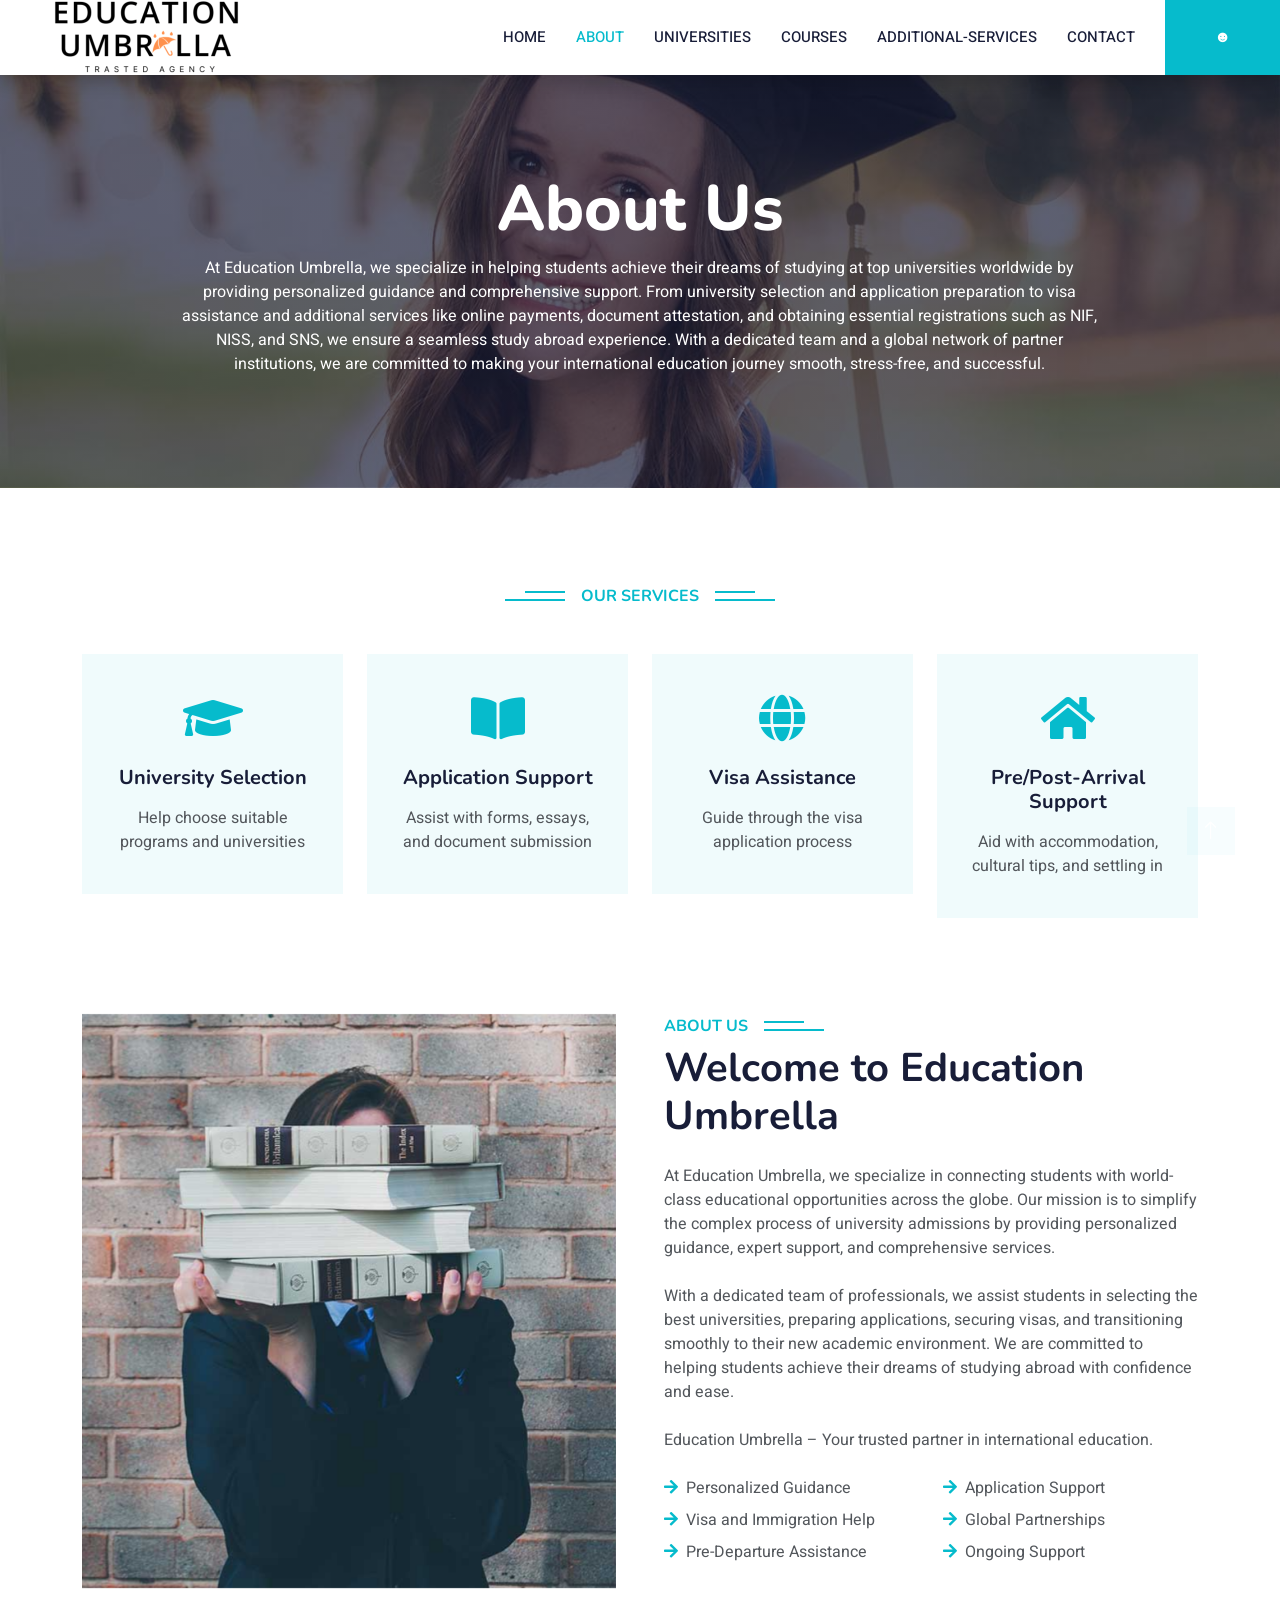
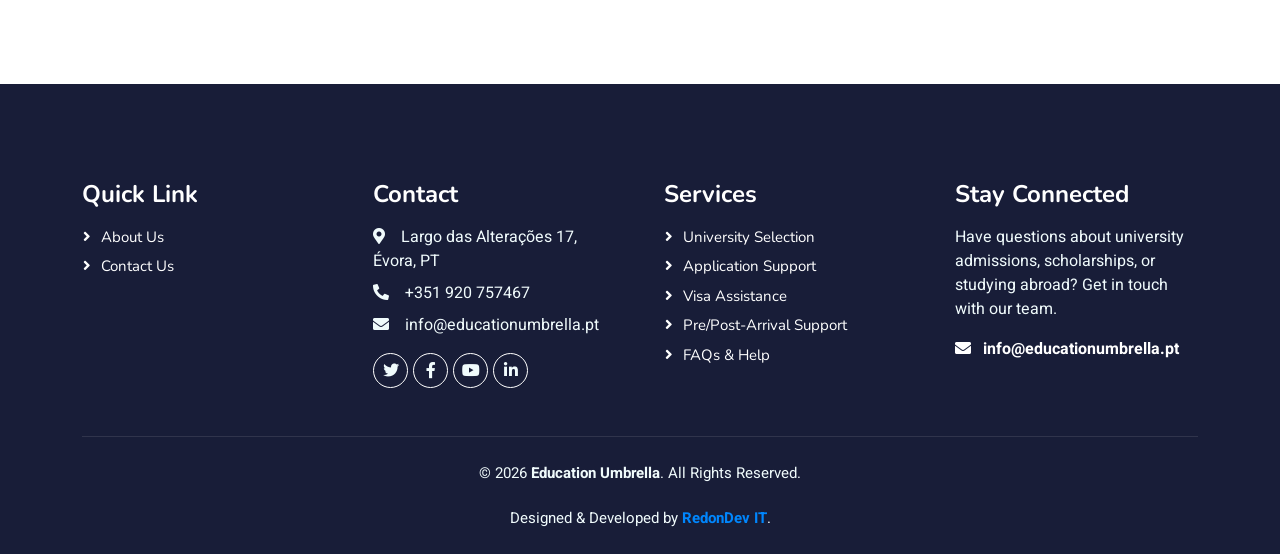
==== about.html @ 9b819d7d "master full static" ====
<!DOCTYPE html>
<html lang="en">

<head>
    <meta charset="utf-8">
    <title>About Us: Education Umbrella</title>
    <meta content="width=device-width, initial-scale=1.0" name="viewport">
    <meta content="" name="keywords">
    <meta content="" name="description">

    <!-- Favicon -->
    <link href="images/favicon.png" rel="icon">

    <!-- Google Web Fonts -->
    <link rel="preconnect" href="https://fonts.googleapis.com">
    <link rel="preconnect" href="https://fonts.gstatic.com" crossorigin>
    <link href="https://fonts.googleapis.com/css2?family=Heebo:wght@400;500;600&family=Nunito:wght@600;700;800&display=swap" rel="stylesheet">

    <!-- Icon Font Stylesheet -->
    <link href="https://cdnjs.cloudflare.com/ajax/libs/font-awesome/5.10.0/css/all.min.css" rel="stylesheet">
    <link href="https://cdn.jsdelivr.net/npm/bootstrap-icons@1.4.1/font/bootstrap-icons.css" rel="stylesheet">

    <!-- Libraries Stylesheet -->
    <link href="lib/animate/animate.min.css" rel="stylesheet">
    <link href="lib/owlcarousel/assets/owl.carousel.min.css" rel="stylesheet">

    <!-- Customized Bootstrap Stylesheet -->
    <link href="css/bootstrap.min.css" rel="stylesheet">

    <!-- Template Stylesheet -->
    <link href="css/style.css" rel="stylesheet">
</head>

<body>
    <!-- Spinner Start -->
    <div id="spinner" class="show bg-white position-fixed translate-middle w-100 vh-100 top-50 start-50 d-flex align-items-center justify-content-center">
        <div class="spinner-border text-primary" style="width: 3rem; height: 3rem;" role="status">
            <span class="sr-only">Loading...</span>
        </div>
    </div>
    <!-- Spinner End -->


    <!-- Navbar Start -->
    <nav class="navbar navbar-expand-lg bg-white navbar-light shadow sticky-top p-0">
        <a href="index.html" class="navbar-brand d-flex align-items-center px-4 px-lg-5">
            <img src="images/EduUmb_Short.png" alt="Education Umbrella">
            <!-- <h2 class="m-0 text-primary"><i class="fa fa-book me-3"></i>Education Umbrella</h2> -->
        </a>
        <button type="button" class="navbar-toggler me-4" data-bs-toggle="collapse" data-bs-target="#navbarCollapse">
            <span class="navbar-toggler-icon"></span>
        </button>
        <div class="collapse navbar-collapse" id="navbarCollapse">
            <div class="navbar-nav ms-auto p-4 p-lg-0">
                <a href="index.html" class="nav-item nav-link">Home</a>
                <a href="about.html" class="nav-item nav-link active">About</a>
                <a href="universities.html" class="nav-item nav-link">Universities</a>
                <a href="courses.html" class="nav-item nav-link">Courses</a>
                <a href="additional.html" class="nav-item nav-link">Additional-Services</a>
                <a href="contact.html" class="nav-item nav-link">Contact</a>
            </div>
            <a class="btn btn-primary py-4 px-lg-5 d-none d-lg-block">☻</a>
        </div>
    </nav>
    <!-- Navbar End -->


    <!-- Header Start -->
    <div class="container-fluid bg-primary py-5 mb-5 page-header">
        <div class="container py-5">
            <div class="row justify-content-center">
                <div class="col-lg-10 text-center">
                    <h1 class="display-3 text-white animated slideInDown">About Us</h1>
                    <p class="text-white text-justify">
                        At Education Umbrella, we specialize in helping students achieve their dreams of studying at top universities worldwide by providing personalized guidance and comprehensive support. From university selection and application preparation to visa assistance and additional services like online payments, document attestation, and obtaining essential registrations such as NIF, NISS, and SNS, we ensure a seamless study abroad experience. With a dedicated team and a global network of partner institutions, we are committed to making your international education journey smooth, stress-free, and successful.
                    </p>
                    <!-- <nav aria-label="breadcrumb">
                        <ol class="breadcrumb justify-content-center">
                            <li class="breadcrumb-item"><a class="text-white" href="#">Home</a></li>
                            <li class="breadcrumb-item"><a class="text-white" href="#">Pages</a></li>
                            <li class="breadcrumb-item text-white active" aria-current="page">About</li>
                        </ol>
                    </nav> -->
                </div>
            </div>
        </div>
    </div>
    <!-- Header End -->


    <!-- Service Start -->
    <div class="container-xxl py-5">
        <div class="container">
            <div class="text-center wow fadeInUp" data-wow-delay="0.1s">
                <h6 class="section-title bg-white text-center text-primary px-3 mb-5">Our Services</h6>
                <!-- <h1 class="mb-5">Helping you every step of the way for a seamless study abroad experience</h1> -->
            </div>
            
            <div class="row g-4">
                <div class="col-lg-3 col-sm-6 wow fadeInUp" data-wow-delay="0.1s">
                    <div class="service-item text-center pt-3">
                        <div class="p-4">
                            <i class="fa fa-3x fa-graduation-cap text-primary mb-4"></i>
                            <h5 class="mb-3">University Selection</h5>
                            <p>Help choose suitable programs and universities</p>
                        </div>
                    </div>
                </div>
                <div class="col-lg-3 col-sm-6 wow fadeInUp" data-wow-delay="0.3s">
                    <div class="service-item text-center pt-3">
                        <div class="p-4">
                            <i class="fa fa-3x fa-book-open text-primary mb-4"></i>
                            <h5 class="mb-3">Application Support</h5>
                            <p>Assist with forms, essays, and document submission</p>
                        </div>
                    </div>
                </div>
                <div class="col-lg-3 col-sm-6 wow fadeInUp" data-wow-delay="0.5s">
                    <div class="service-item text-center pt-3">
                        <div class="p-4">
                            <i class="fa fa-3x fa-globe text-primary mb-4"></i>
                            <h5 class="mb-3">Visa Assistance</h5>
                            <p>Guide through the visa application process</p>
                        </div>
                    </div>
                </div>
                <div class="col-lg-3 col-sm-6 wow fadeInUp" data-wow-delay="0.7s">
                    <div class="service-item text-center pt-3">
                        <div class="p-4">
                            <i class="fa fa-3x fa-home text-primary mb-4"></i>
                            <h5 class="mb-3">Pre/Post-Arrival Support</h5>
                            <p>Aid with accommodation, cultural tips, and settling in</p>
                        </div>
                    </div>
                </div>
            </div>
        </div>
    </div>
    <!-- Service End -->


    <!-- About Start -->
    <div class="container-xxl py-5">
        <div class="container">
            <div class="row g-5">
                <div class="col-lg-6 wow fadeInUp" data-wow-delay="0.1s" style="min-height: 400px;">
                    <div class="position-relative h-100">
                        <img class="img-fluid position-absolute w-100 h-100" src="img/about.jpg" alt="" style="object-fit: cover;">
                    </div>
                </div>
                <div class="col-lg-6 wow fadeInUp" data-wow-delay="0.3s">
                    <h6 class="section-title bg-white text-start text-primary pe-3">About Us</h6>
                    <h1 class="mb-4">Welcome to Education Umbrella</h1>
                    <p class="mb-4">At Education Umbrella, we specialize in connecting students with world-class educational opportunities across the globe. Our mission is to simplify the complex process of university admissions by providing personalized guidance, expert support, and comprehensive services.</p>
                    <p class="mb-4">With a dedicated team of professionals, we assist students in selecting the best universities, preparing applications, securing visas, and transitioning smoothly to their new academic environment. We are committed to helping students achieve their dreams of studying abroad with confidence and ease.</p>
                    <p class="mb-4">Education Umbrella – Your trusted partner in international education.</p>
                    <div class="row gy-2 gx-4 mb-4">
                        <div class="col-sm-6">
                            <p class="mb-0"><i class="fa fa-arrow-right text-primary me-2"></i>Personalized Guidance</p>
                        </div>
                        <div class="col-sm-6">
                            <p class="mb-0"><i class="fa fa-arrow-right text-primary me-2"></i>Application Support</p>
                        </div>
                        <div class="col-sm-6">
                            <p class="mb-0"><i class="fa fa-arrow-right text-primary me-2"></i>Visa and Immigration Help</p>
                        </div>
                        <div class="col-sm-6">
                            <p class="mb-0"><i class="fa fa-arrow-right text-primary me-2"></i>Global Partnerships</p>
                        </div>
                        <div class="col-sm-6">
                            <p class="mb-0"><i class="fa fa-arrow-right text-primary me-2"></i>Pre-Departure Assistance</p>
                        </div>
                        <div class="col-sm-6">
                            <p class="mb-0"><i class="fa fa-arrow-right text-primary me-2"></i>Ongoing Support</p>
                        </div>
                    </div>
                    <!-- <a class="btn btn-primary py-3 px-5 mt-2" href="">Read More</a> -->
                </div>
            </div>
        </div>
    </div>
    <!-- About End -->
        

    <!-- Footer Start -->
    <div class="container-fluid bg-dark text-light footer pt-5 mt-5 wow fadeIn" data-wow-delay="0.1s">
        <div class="container py-5">
            <div class="row g-5">
                <div class="col-lg-3 col-md-6">
                    <h4 class="text-white mb-3">Quick Link</h4>
                    <a class="btn btn-link" href="/about.html">About Us</a>
                    <a class="btn btn-link" href="/contact.html">Contact Us</a>
                    <!-- <a class="btn btn-link" href="">Privacy Policy</a>
                    <a class="btn btn-link" href="">Terms & Condition</a>
                    <a class="btn btn-link" href="">FAQs & Help</a> -->
                </div>
                <div class="col-lg-3 col-md-6">
                    <h4 class="text-white mb-3">Contact</h4>
                    <p class="mb-2"><i class="fa fa-map-marker-alt me-3"></i>Largo das Alterações 17, Évora, PT</p>
                    <p class="mb-2"><i class="fa fa-phone-alt me-3"></i>+351 920 757467</p>
                    <p class="mb-2"><i class="fa fa-envelope me-3"></i>info@educationumbrella.pt</p>
                    <div class="d-flex pt-2">
                        <a class="btn btn-outline-light btn-social" href=""><i class="fab fa-twitter"></i></a>
                        <a class="btn btn-outline-light btn-social" href=""><i class="fab fa-facebook-f"></i></a>
                        <a class="btn btn-outline-light btn-social" href=""><i class="fab fa-youtube"></i></a>
                        <a class="btn btn-outline-light btn-social" href=""><i class="fab fa-linkedin-in"></i></a>
                    </div>
                </div>
                <div class="col-lg-3 col-md-6">
                    <h4 class="text-white mb-3">Services</h4>
                    <a class="btn btn-link" href="#">University Selection</a>
                    <a class="btn btn-link" href="#">Application Support</a>
                    <a class="btn btn-link" href="#">Visa Assistance</a>
                    <a class="btn btn-link" href="#">Pre/Post-Arrival Support</a>
                    <a class="btn btn-link" href="#">FAQs & Help</a>
                </div>
                <div class="col-lg-3 col-md-6">
                    <h4 class="text-white mb-3">Stay Connected</h4>
                    <p>
                        Have questions about university admissions, scholarships, or studying abroad?
                        Get in touch with our team.
                    </p>
                
                    <a href="mailto:info@educationumbrella.pt"
                       class="text-white fw-bold text-decoration-none">
                        <i class="fa fa-envelope me-2"></i>
                        info@educationumbrella.pt
                    </a>
                </div>
            </div>
        </div>
        <div class="container">
            <div class="copyright">
                <div class="row">
                    <div class="col-12 text-center">
                        © 2026 <strong>Education Umbrella</strong>. All Rights Reserved.
                        <br><br>
                        Designed &amp; Developed by <strong style="color: #0086fd;">RedonDev IT</strong>.
                    </div>
                </div>
            </div>
        </div>
    </div>
    <!-- Footer End -->


    <!-- Back to Top -->
    <a href="#" class="btn btn-lg btn-primary btn-lg-square back-to-top"><i class="bi bi-arrow-up"></i></a>


    <!-- JavaScript Libraries -->
    <script src="https://code.jquery.com/jquery-3.4.1.min.js"></script>
    <script src="https://cdn.jsdelivr.net/npm/bootstrap@5.0.0/dist/js/bootstrap.bundle.min.js"></script>
    <script src="lib/wow/wow.min.js"></script>
    <script src="lib/easing/easing.min.js"></script>
    <script src="lib/waypoints/waypoints.min.js"></script>
    <script src="lib/owlcarousel/owl.carousel.min.js"></script>

    <!-- Template Javascript -->
    <script src="js/main.js"></script>
</body>

</html>
---- css/style.css ----
/********** Template CSS **********/
:root {
    --primary: #06BBCC;
    --light: #F0FBFC;
    --dark: #181d38;
}

.fw-medium {
    font-weight: 600 !important;
}

.fw-semi-bold {
    font-weight: 700 !important;
}

.back-to-top {
    position: fixed;
    display: none;
    right: 45px;
    bottom: 45px;
    z-index: 99;
}


/*** Spinner ***/
#spinner {
    opacity: 0;
    visibility: hidden;
    transition: opacity .5s ease-out, visibility 0s linear .5s;
    z-index: 99999;
}

#spinner.show {
    transition: opacity .5s ease-out, visibility 0s linear 0s;
    visibility: visible;
    opacity: 1;
}


/*** Button ***/
.btn {
    font-family: 'Nunito', sans-serif;
    font-weight: 600;
    transition: .5s;
}

.btn.btn-primary,
.btn.btn-secondary {
    color: #FFFFFF;
}

.btn-square {
    width: 38px;
    height: 38px;
}

.btn-sm-square {
    width: 32px;
    height: 32px;
}

.btn-lg-square {
    width: 48px;
    height: 48px;
}

.btn-square,
.btn-sm-square,
.btn-lg-square {
    padding: 0;
    display: flex;
    align-items: center;
    justify-content: center;
    font-weight: normal;
    border-radius: 0px;
}


/*** Navbar ***/
.navbar .dropdown-toggle::after {
    border: none;
    content: "\f107";
    font-family: "Font Awesome 5 Free";
    font-weight: 900;
    vertical-align: middle;
    margin-left: 8px;
}

.navbar-light .navbar-nav .nav-link {
    margin-right: 30px;
    padding: 25px 0;
    color: #FFFFFF;
    font-size: 15px;
    text-transform: uppercase;
    outline: none;
}

.navbar-light .navbar-nav .nav-link:hover,
.navbar-light .navbar-nav .nav-link.active {
    color: var(--primary);
}

@media (max-width: 991.98px) {
    .navbar-light .navbar-nav .nav-link  {
        margin-right: 0;
        padding: 10px 0;
    }

    .navbar-light .navbar-nav {
        border-top: 1px solid #EEEEEE;
    }
}

.navbar-light .navbar-brand,
.navbar-light a.btn {
    height: 75px;
}

.navbar-light .navbar-nav .nav-link {
    color: var(--dark);
    font-weight: 500;
}

.navbar-light.sticky-top {
    top: -100px;
    transition: .5s;
}

@media (min-width: 992px) {
    .navbar .nav-item .dropdown-menu {
        display: block;
        margin-top: 0;
        opacity: 0;
        visibility: hidden;
        transition: .5s;
    }

    .navbar .dropdown-menu.fade-down {
        top: 100%;
        transform: rotateX(-75deg);
        transform-origin: 0% 0%;
    }

    .navbar .nav-item:hover .dropdown-menu {
        top: 100%;
        transform: rotateX(0deg);
        visibility: visible;
        transition: .5s;
        opacity: 1;
    }
}


/*** Header carousel ***/
@media (max-width: 768px) {
    .header-carousel .owl-carousel-item {
        position: relative;
        min-height: 500px;
    }
    
    .header-carousel .owl-carousel-item img {
        position: absolute;
        width: 100%;
        height: 100%;
        object-fit: cover;
    }
}

.header-carousel .owl-nav {
    position: absolute;
    top: 50%;
    right: 8%;
    transform: translateY(-50%);
    display: flex;
    flex-direction: column;
}

.header-carousel .owl-nav .owl-prev,
.header-carousel .owl-nav .owl-next {
    margin: 7px 0;
    width: 45px;
    height: 45px;
    display: flex;
    align-items: center;
    justify-content: center;
    color: #FFFFFF;
    background: transparent;
    border: 1px solid #FFFFFF;
    font-size: 22px;
    transition: .5s;
}

.header-carousel .owl-nav .owl-prev:hover,
.header-carousel .owl-nav .owl-next:hover {
    background: var(--primary);
    border-color: var(--primary);
}

.page-header {
    background: linear-gradient(rgba(24, 29, 56, .7), rgba(24, 29, 56, .7)), url(../img/carousel-1.jpg);
    background-position: center center;
    background-repeat: no-repeat;
    background-size: cover;
}

.page-header-inner {
    background: rgba(15, 23, 43, .7);
}

.breadcrumb-item + .breadcrumb-item::before {
    color: var(--light);
}


/*** Section Title ***/
.section-title {
    position: relative;
    display: inline-block;
    text-transform: uppercase;
}

.section-title::before {
    position: absolute;
    content: "";
    width: calc(100% + 80px);
    height: 2px;
    top: 4px;
    left: -40px;
    background: var(--primary);
    z-index: -1;
}

.section-title::after {
    position: absolute;
    content: "";
    width: calc(100% + 120px);
    height: 2px;
    bottom: 5px;
    left: -60px;
    background: var(--primary);
    z-index: -1;
}

.section-title.text-start::before {
    width: calc(100% + 40px);
    left: 0;
}

.section-title.text-start::after {
    width: calc(100% + 60px);
    left: 0;
}


/*** Service ***/
.service-item {
    background: var(--light);
    transition: .5s;
}

.service-item:hover {
    margin-top: -10px;
    background: var(--primary);
}

.service-item * {
    transition: .5s;
}

.service-item:hover * {
    color: var(--light) !important;
}


/*** Categories & Courses ***/
.category img,
.course-item img {
    transition: .5s;
}

.category a:hover img,
.course-item:hover img {
    transform: scale(1.1);
}


/*** Team ***/
.team-item img {
    transition: .5s;
}

.team-item:hover img {
    transform: scale(1.1);
}


/*** Testimonial ***/
.testimonial-carousel::before {
    position: absolute;
    content: "";
    top: 0;
    left: 0;
    height: 100%;
    width: 0;
    background: linear-gradient(to right, rgba(255, 255, 255, 1) 0%, rgba(255, 255, 255, 0) 100%);
    z-index: 1;
}

.testimonial-carousel::after {
    position: absolute;
    content: "";
    top: 0;
    right: 0;
    height: 100%;
    width: 0;
    background: linear-gradient(to left, rgba(255, 255, 255, 1) 0%, rgba(255, 255, 255, 0) 100%);
    z-index: 1;
}

@media (min-width: 768px) {
    .testimonial-carousel::before,
    .testimonial-carousel::after {
        width: 200px;
    }
}

@media (min-width: 992px) {
    .testimonial-carousel::before,
    .testimonial-carousel::after {
        width: 300px;
    }
}

.testimonial-carousel .owl-item .testimonial-text,
.testimonial-carousel .owl-item.center .testimonial-text * {
    transition: .5s;
}

.testimonial-carousel .owl-item.center .testimonial-text {
    background: var(--primary) !important;
}

.testimonial-carousel .owl-item.center .testimonial-text * {
    color: #FFFFFF !important;
}

.testimonial-carousel .owl-dots {
    margin-top: 24px;
    display: flex;
    align-items: flex-end;
    justify-content: center;
}

.testimonial-carousel .owl-dot {
    position: relative;
    display: inline-block;
    margin: 0 5px;
    width: 15px;
    height: 15px;
    border: 1px solid #CCCCCC;
    transition: .5s;
}

.testimonial-carousel .owl-dot.active {
    background: var(--primary);
    border-color: var(--primary);
}


/*** Footer ***/
.footer .btn.btn-social {
    margin-right: 5px;
    width: 35px;
    height: 35px;
    display: flex;
    align-items: center;
    justify-content: center;
    color: var(--light);
    font-weight: normal;
    border: 1px solid #FFFFFF;
    border-radius: 35px;
    transition: .3s;
}

.footer .btn.btn-social:hover {
    color: var(--primary);
}

.footer .btn.btn-link {
    display: block;
    margin-bottom: 5px;
    padding: 0;
    text-align: left;
    color: #FFFFFF;
    font-size: 15px;
    font-weight: normal;
    text-transform: capitalize;
    transition: .3s;
}

.footer .btn.btn-link::before {
    position: relative;
    content: "\f105";
    font-family: "Font Awesome 5 Free";
    font-weight: 900;
    margin-right: 10px;
}

.footer .btn.btn-link:hover {
    letter-spacing: 1px;
    box-shadow: none;
}

.footer .copyright {
    padding: 25px 0;
    font-size: 15px;
    border-top: 1px solid rgba(256, 256, 256, .1);
}

.footer .copyright a {
    color: var(--light);
}

.footer .footer-menu a {
    margin-right: 15px;
    padding-right: 15px;
    border-right: 1px solid rgba(255, 255, 255, .1);
}

.footer .footer-menu a:last-child {
    margin-right: 0;
    padding-right: 0;
    border-right: none;
}
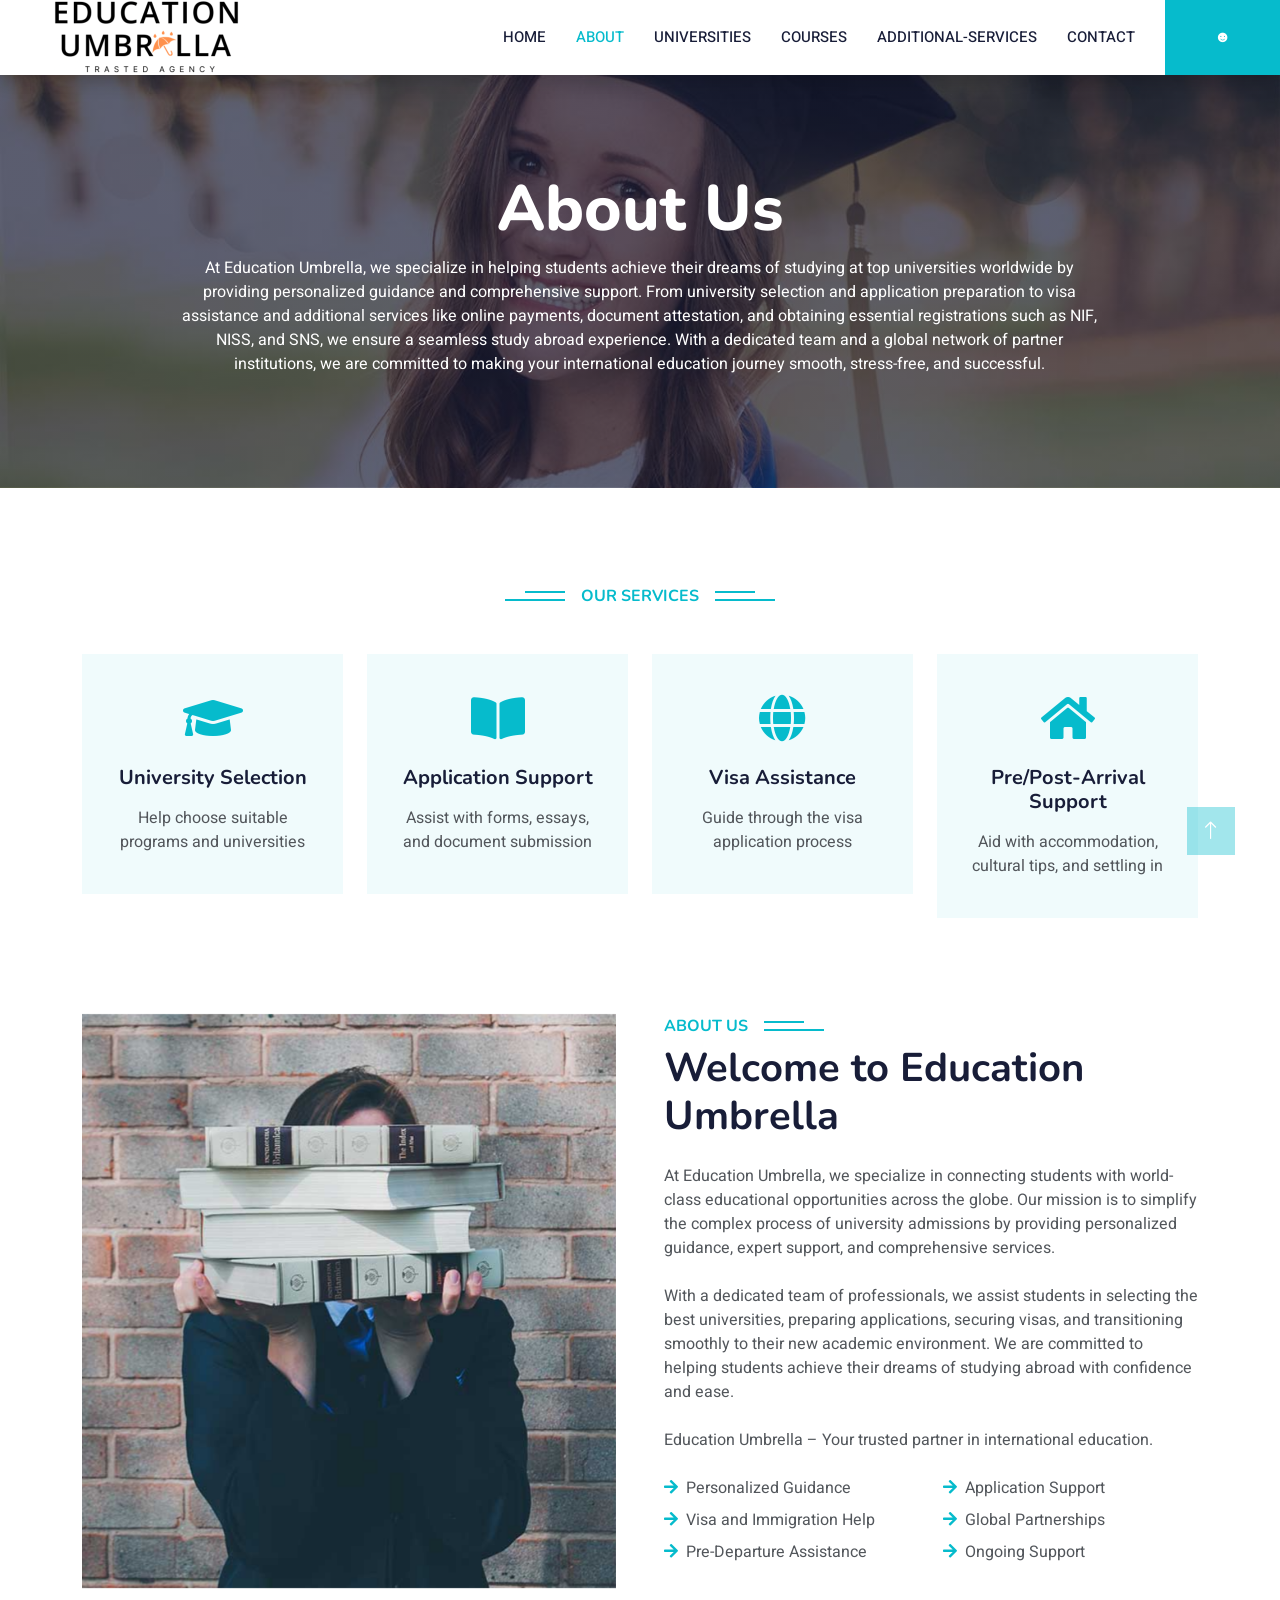
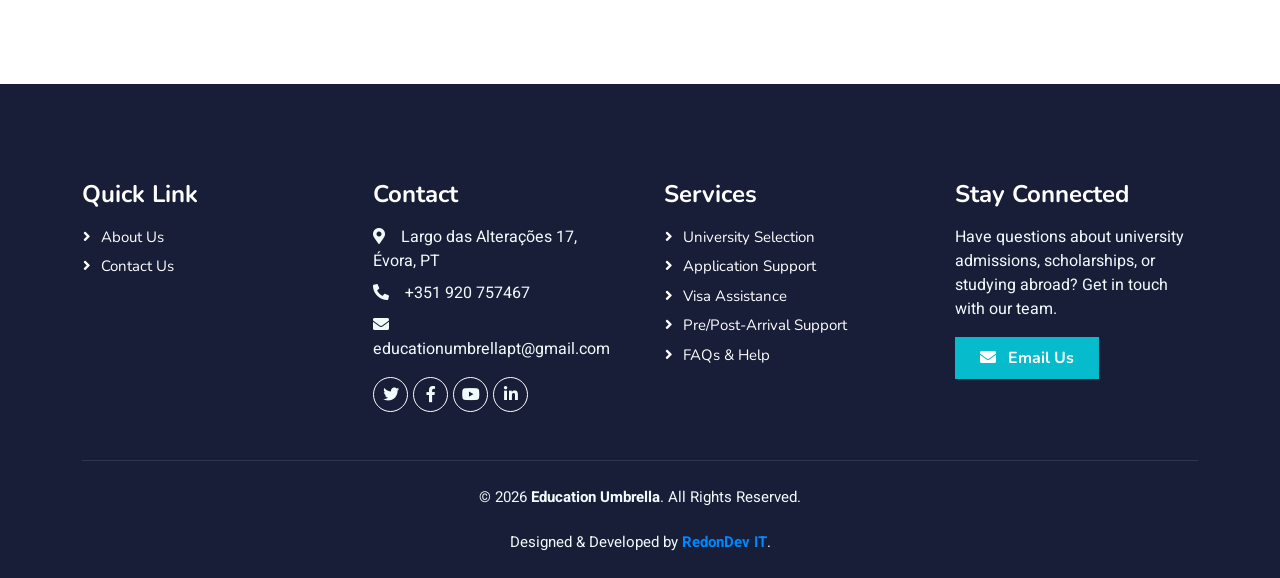
==== commit 43abb3fe: "remove info mail" ====
--- a/about.html
+++ b/about.html
@@ -198,7 +198,7 @@
                     <h4 class="text-white mb-3">Contact</h4>
                     <p class="mb-2"><i class="fa fa-map-marker-alt me-3"></i>Largo das Alterações 17, Évora, PT</p>
                     <p class="mb-2"><i class="fa fa-phone-alt me-3"></i>+351 920 757467</p>
-                    <p class="mb-2"><i class="fa fa-envelope me-3"></i>info@educationumbrella.pt</p>
+                    <p class="mb-2"><i class="fa fa-envelope me-3"></i>educationumbrellapt@gmail.com</p>
                     <div class="d-flex pt-2">
                         <a class="btn btn-outline-light btn-social" href=""><i class="fab fa-twitter"></i></a>
                         <a class="btn btn-outline-light btn-social" href=""><i class="fab fa-facebook-f"></i></a>
@@ -221,10 +221,9 @@
                         Get in touch with our team.
                     </p>
                 
-                    <a href="mailto:info@educationumbrella.pt"
-                       class="text-white fw-bold text-decoration-none">
+                    <a href="mailto:educationumbrellapt@gmail.com" class="btn btn-primary fw-bold px-4 py-2">
                         <i class="fa fa-envelope me-2"></i>
-                        info@educationumbrella.pt
+                        Email Us
                     </a>
                 </div>
             </div>
